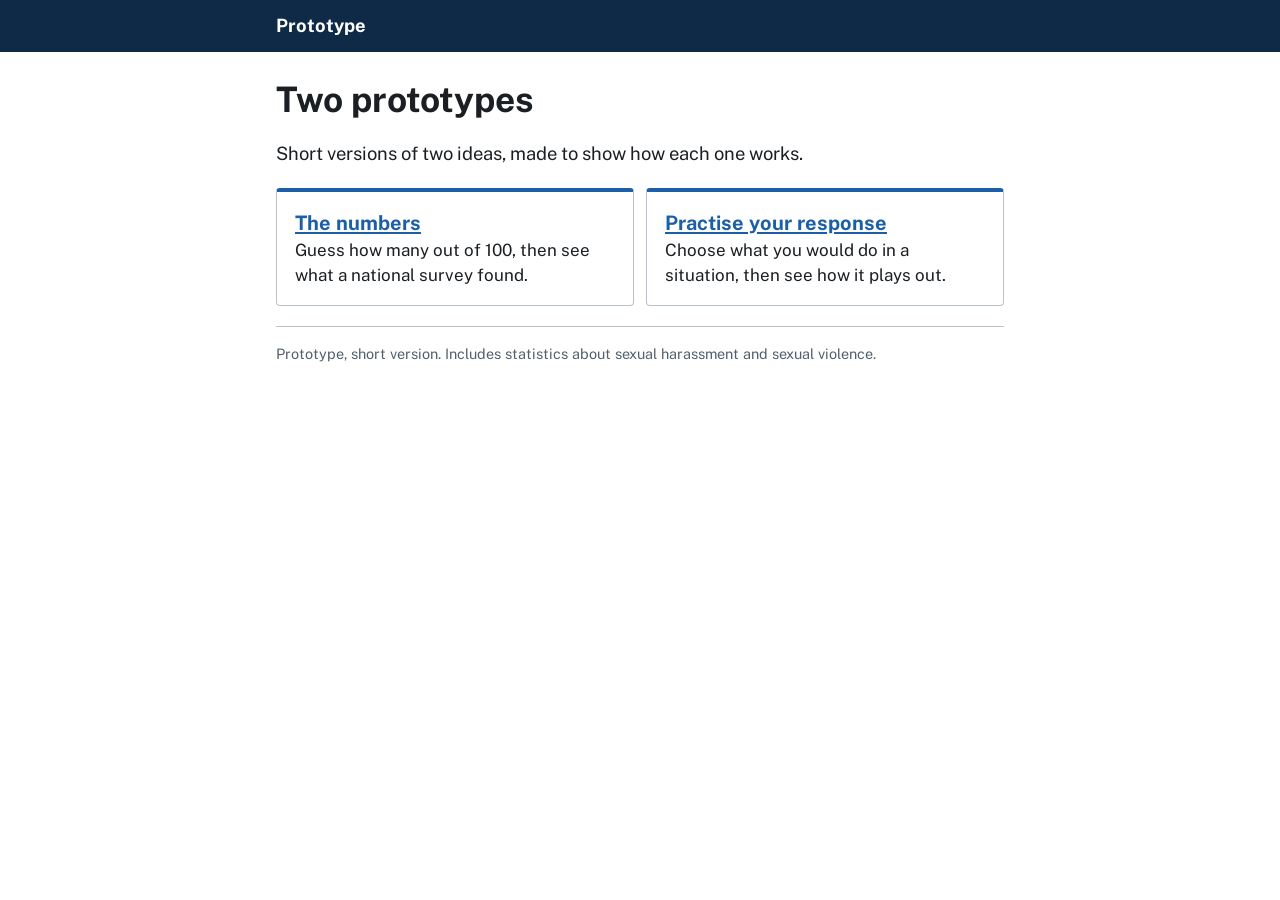
==== index.html @ fb1fb0a7 "Add files via upload" ====
<!doctype html>
<html lang="en-AU">
<head>
<meta charset="utf-8">
<meta name="viewport" content="width=device-width, initial-scale=1">
<title>Prototype</title>
<link rel="preconnect" href="https://fonts.googleapis.com">
<link rel="stylesheet" href="https://fonts.googleapis.com/css2?family=Public+Sans:wght@400;600;700&display=swap">
<link rel="stylesheet" href="statistics/css/theme.css">
<style>
/* Home page: links to the two prototypes. Colours come from statistics/css/theme.css. */
*{box-sizing:border-box}
body{margin:0;background:var(--bg);color:var(--ink);font-family:var(--body);font-size:17px;line-height:1.5}
.bar{background:var(--head);color:var(--head-ink)}
.bar div,main{max-width:760px;margin:0 auto;padding-left:16px;padding-right:16px}
.bar div{padding-block:12px;font-weight:700;font-size:1.15rem}
main{padding-block:28px 48px;display:flex;flex-direction:column;gap:20px}
h1{margin:0;font-size:2.2rem;line-height:1.15}
p{margin:0}
.lede{font-size:1.15rem;max-width:60ch}
.cards{display:grid;gap:12px}
.card{display:block;border:1px solid var(--line);border-top:4px solid var(--you);border-radius:4px;padding:16px 18px;color:var(--ink);text-decoration:none}
.card:hover{background:var(--you-soft)}
.card:focus-visible{outline:3px solid var(--focus);outline-offset:2px}
.card strong{display:block;font-size:1.25rem;color:var(--you);text-decoration:underline;text-underline-offset:2px}
.foot{font-size:.9rem;color:var(--muted);border-top:1px solid var(--line);padding-top:16px}
@media (min-width:640px){.cards{grid-template-columns:1fr 1fr}}
</style>
</head>
<body>
<div class="bar"><div>Prototype</div></div>
<main>
  <h1>Two prototypes</h1>
  <p class="lede">Short versions of two ideas, made to show how each one works.</p>
  <div class="cards">
    <a class="card" href="statistics/"><strong>The numbers</strong>Guess how many out of 100, then see what a national survey found.</a>
    <a class="card" href="practice/"><strong>Practise your response</strong>Choose what you would do in a situation, then see how it plays out.</a>
  </div>
  <p class="foot">Prototype, short version. Includes statistics about sexual harassment and sexual violence.</p>
</main>
</body>
</html>
---- statistics/css/theme.css ----
/* THEME: every colour and font used on the page.
   The page is light mode only.
   --you = your guess (blue), --real = the real number (orange), --empty = unfilled figures. */
:root{
  --bg:#FFFFFF; --surface:#FFFFFF; --panel:#F1F4F7; --ink:#1B1F23; --muted:#51606E; --line:#B8C2CC; --empty:#C9D1D9;
  --you:#1B5FA8; --on-you:#FFFFFF; --you-soft:#E8F0F9;
  --real:#B8431F; --real-soft:#FBEAE4;
  --head:#0F2A47; --head-ink:#FFFFFF; --focus:#C97A00; --scrim:rgba(10,14,25,.55); --shadow:rgba(16,24,40,.25);
  --display:"Public Sans","Helvetica Neue",Arial,sans-serif;
  --body:"Public Sans","Helvetica Neue",Arial,sans-serif;
  color-scheme:light;
}
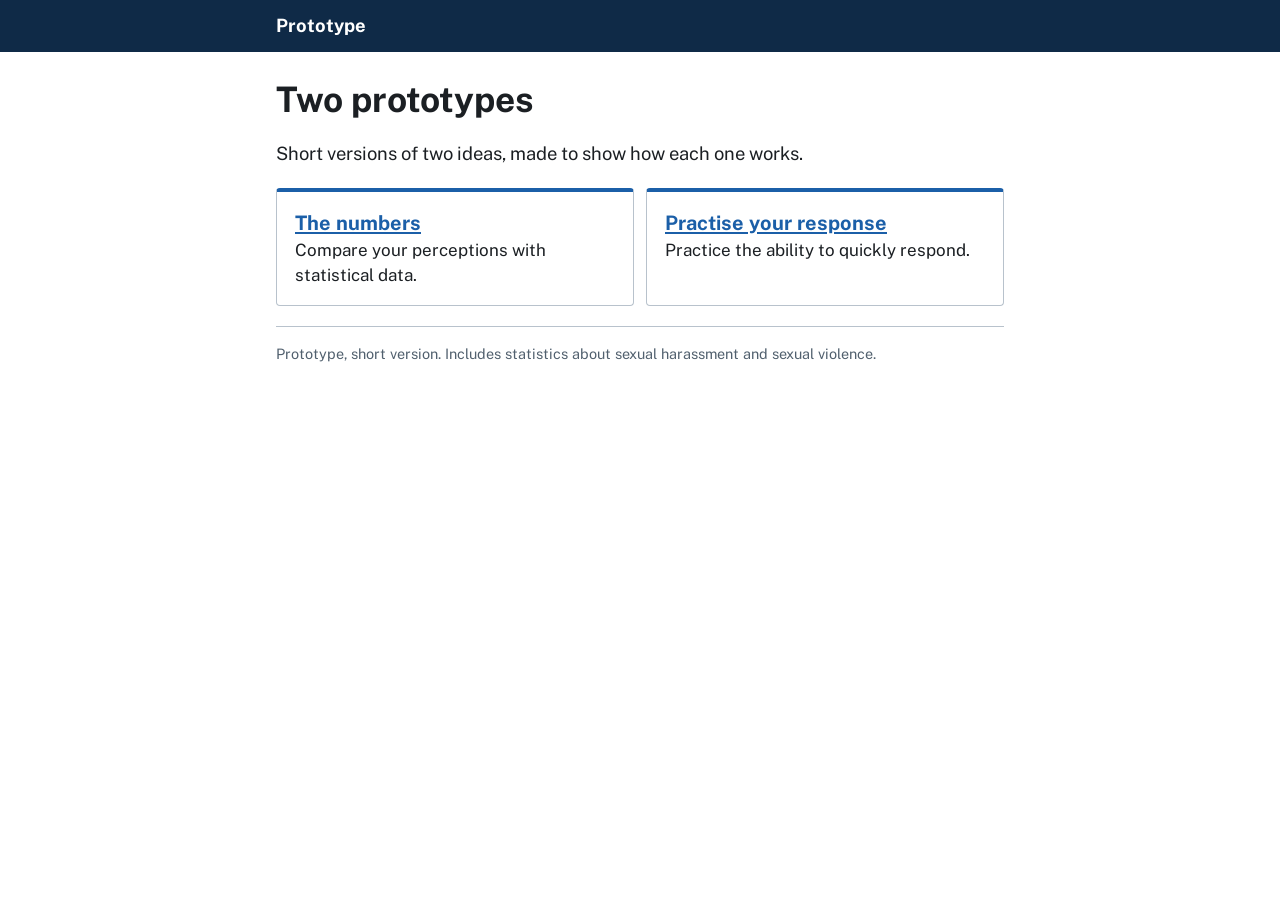
==== commit c257a8a5: "Update files" ====
--- a/index.html
+++ b/index.html
@@ -1,12 +1,12 @@
 <!doctype html>
-<html lang="en-AU">
+<html lang="en-AU" data-theme="light">
 <head>
 <meta charset="utf-8">
 <meta name="viewport" content="width=device-width, initial-scale=1">
 <title>Prototype</title>
 <link rel="preconnect" href="https://fonts.googleapis.com">
 <link rel="stylesheet" href="https://fonts.googleapis.com/css2?family=Public+Sans:wght@400;600;700&display=swap">
-<link rel="stylesheet" href="statistics/css/theme.css">
+<link rel="stylesheet" href="css/theme.css">
 <style>
 /* Home page: links to the two prototypes. Colours come from statistics/css/theme.css. */
 *{box-sizing:border-box}
@@ -33,8 +33,8 @@
   <h1>Two prototypes</h1>
   <p class="lede">Short versions of two ideas, made to show how each one works.</p>
   <div class="cards">
-    <a class="card" href="statistics/"><strong>The numbers</strong>Guess how many out of 100, then see what a national survey found.</a>
-    <a class="card" href="practice/"><strong>Practise your response</strong>Choose what you would do in a situation, then see how it plays out.</a>
+    <a class="card" href="statistics/"><strong>The numbers</strong>Compare your perceptions with statistical data.</a>
+    <a class="card" href="practice/"><strong>Practise your response</strong>Practice the ability to quickly respond.</a>
   </div>
   <p class="foot">Prototype, short version. Includes statistics about sexual harassment and sexual violence.</p>
 </main>
--- a/css/theme.css
+++ b/css/theme.css
@@ -0,0 +1,12 @@
+/* THEME: every colour and font used on the page.
+   The page is light mode only.
+   --you = your guess (blue), --real = the real number (orange), --empty = unfilled figures. */
+:root{
+  --bg:#FFFFFF; --surface:#FFFFFF; --panel:#F1F4F7; --ink:#1B1F23; --muted:#51606E; --line:#B8C2CC; --empty:#C9D1D9;
+  --you:#1B5FA8; --on-you:#FFFFFF; --you-soft:#E8F0F9;
+  --real:#B8431F; --real-soft:#FBEAE4;
+  --head:#0F2A47; --head-ink:#FFFFFF; --focus:#C97A00; --scrim:rgba(10,14,25,.55); --shadow:rgba(16,24,40,.25);
+  --display:"Public Sans","Helvetica Neue",Arial,sans-serif;
+  --body:"Public Sans","Helvetica Neue",Arial,sans-serif;
+  color-scheme:light;
+}
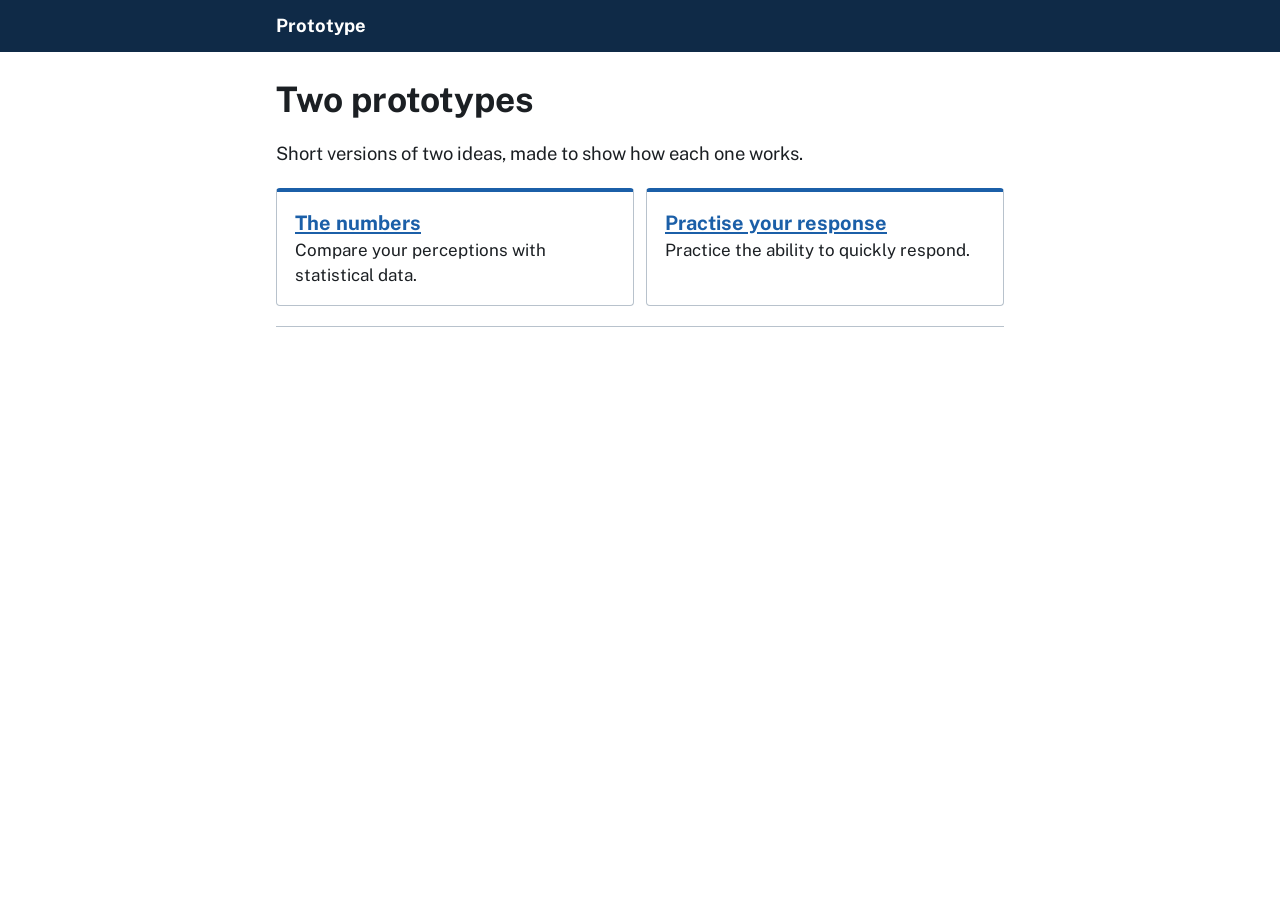
==== commit efd55c84: "Update files 2" ====
--- a/index.html
+++ b/index.html
@@ -36,7 +36,7 @@
     <a class="card" href="statistics/"><strong>The numbers</strong>Compare your perceptions with statistical data.</a>
     <a class="card" href="practice/"><strong>Practise your response</strong>Practice the ability to quickly respond.</a>
   </div>
-  <p class="foot">Prototype, short version. Includes statistics about sexual harassment and sexual violence.</p>
+  <p class="foot"></p>
 </main>
 </body>
 </html>
